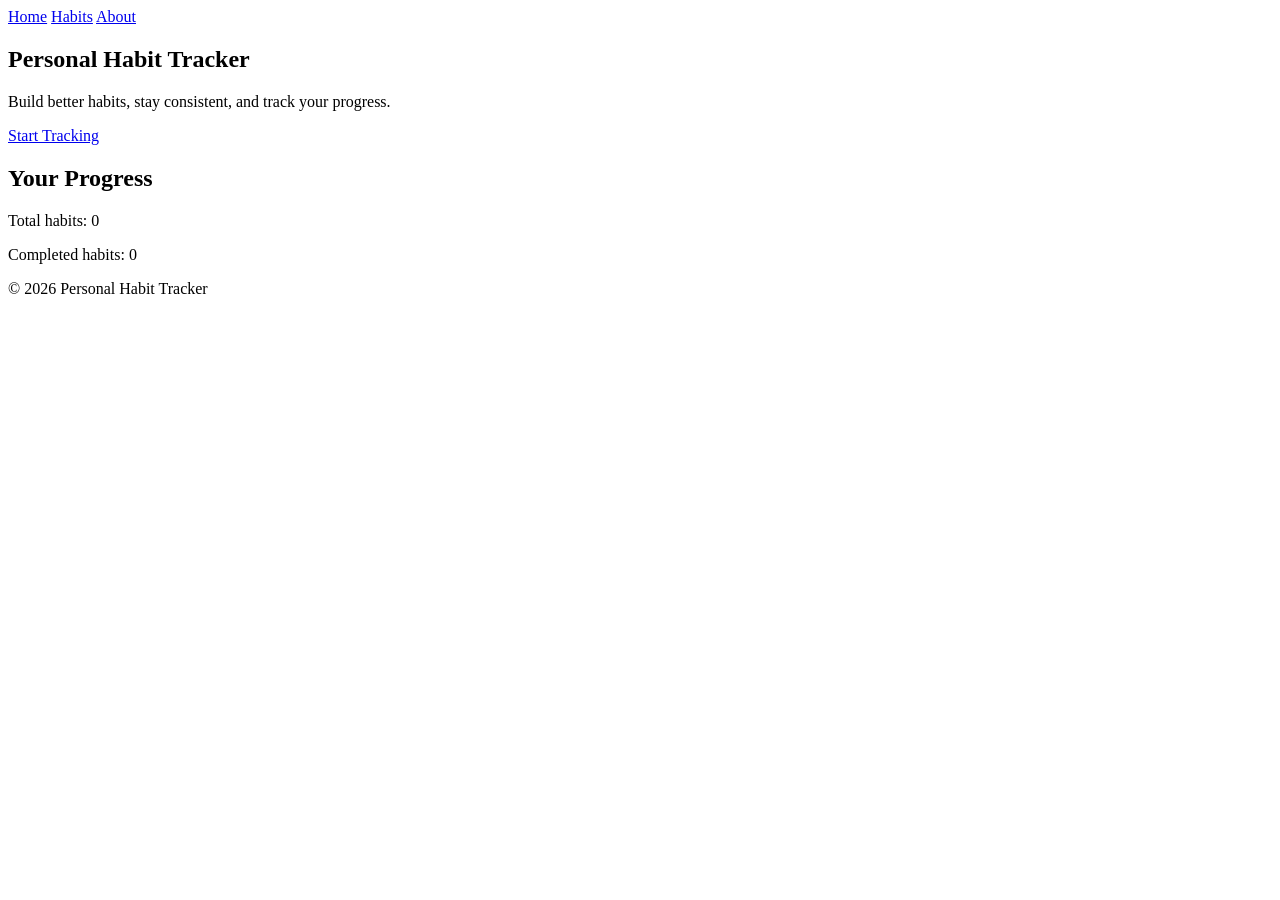
==== index.html @ e8b4de93 "Show habit progress on homepage" ====
<!DOCTYPE html>
<html lang="en">
<head>
    <meta charset="UTF-8">
    <meta name="viewport" content="width=device-width, initial-scale=1.0">
    <title>Personal Habit Tracker</title>
    <link rel="stylesheet" href="styles.css">
</head>
<body>
    <header>
    <nav>
        <a href="index.html">Home</a>
        <a href="habits.html">Habits</a>
        <a href="about.html">About</a>
    </nav>
    </header>

    <main>
        <section>
            <h1>Personal Habit Tracker</h1>
            <p>Build better habits, stay consistent, and track your progress.</p>
            <a href="habits.html">Start Tracking</a>
        </section>

        <section>
                <h2>Your Progress</h2>
                <p id="totalHabits">Total habits: 0</p>
                <p id="completedHabits">Completed habits: 0</p>
        </section>
        
    </main>

      <footer>
        <p>&copy; 2026 Personal Habit Tracker</p>
    </footer>

    </body>
    <script src="code.js"></script>
</body>
</html>
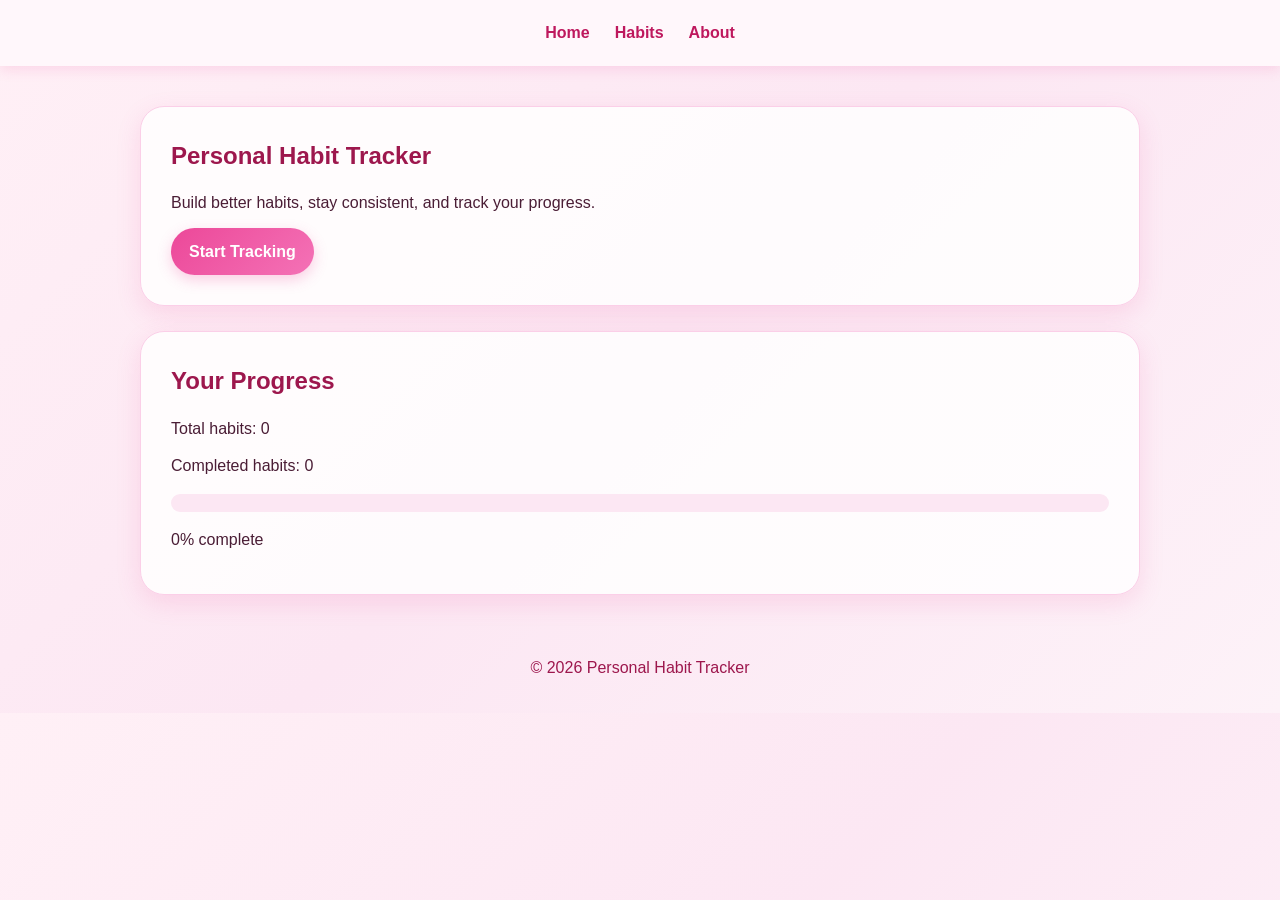
==== commit 77f73cbe: "Add homepage progress bar" ====
--- a/index.html
+++ b/index.html
@@ -26,8 +26,13 @@
                 <h2>Your Progress</h2>
                 <p id="totalHabits">Total habits: 0</p>
                 <p id="completedHabits">Completed habits: 0</p>
+                <div class="progress-container">
+                <div id="progressBar"></div>
+                </div>
+
+                <p id="progressText">0% complete</p>
         </section>
-        
+
     </main>
 
       <footer>
--- a/styles.css
+++ b/styles.css
@@ -0,0 +1,160 @@
+* {
+    margin: 0;
+    padding: 0;
+    box-sizing: border-box;
+}
+
+body {
+    font-family: Arial, sans-serif;
+    background: linear-gradient(135deg, #fff0f6, #fce7f3, #fdf2f8);
+    color: #4a1d35;
+    line-height: 1.6;
+}
+
+header {
+    background-color: #fff7fb;
+    padding: 20px;
+    box-shadow: 0 4px 12px rgba(236, 72, 153, 0.15);
+}
+
+nav {
+    display: flex;
+    justify-content: center;
+    gap: 25px;
+}
+
+nav a {
+    text-decoration: none;
+    color: #be185d;
+    font-weight: bold;
+}
+
+nav a:hover {
+    color: #db2777;
+}
+
+main {
+    width: 90%;
+    max-width: 1000px;
+    margin: 40px auto;
+}
+
+section {
+    background-color: rgba(255, 255, 255, 0.85);
+    padding: 30px;
+    margin-bottom: 25px;
+    border-radius: 24px;
+    box-shadow: 0 8px 25px rgba(236, 72, 153, 0.15);
+    border: 1px solid #fbcfe8;
+}
+
+h1, h2, h3 {
+    margin-bottom: 15px;
+    color: #9d174d;
+}
+
+p {
+    margin-bottom: 12px;
+}
+
+button,
+main a {
+    display: inline-block;
+    background: linear-gradient(135deg, #ec4899, #f472b6);
+    color: white;
+    padding: 11px 18px;
+    border: none;
+    border-radius: 999px;
+    text-decoration: none;
+    font-weight: bold;
+    box-shadow: 0 5px 14px rgba(236, 72, 153, 0.25);
+}
+
+button:hover,
+main a:hover {
+    background: linear-gradient(135deg, #db2777, #ec4899);
+}
+
+input,
+select {
+    width: 100%;
+    padding: 12px;
+    margin: 8px 0 18px;
+    border: 1px solid #f9a8d4;
+    border-radius: 12px;
+    background-color: #fff7fb;
+}
+
+label {
+    font-weight: bold;
+    color: #9d174d;
+}
+
+
+footer {
+    text-align: center;
+    padding: 20px;
+    color: #9d174d;
+}
+
+@media (max-width: 768px) {
+    nav {
+        flex-direction: column;
+        align-items: center;
+        gap: 12px;
+    }
+
+    main {
+        width: 95%;
+        margin: 25px auto;
+    }
+
+    section {
+        padding: 22px;
+    }
+
+    h1 {
+        font-size: 28px;
+    }
+
+    button,
+    main a {
+        width: 100%;
+        text-align: center;
+        margin-top: 8px;
+    }
+}
+
+#habitList div {
+    background-color: #fff7fb;
+    border: 1px solid #fbcfe8;
+    padding: 20px;
+    margin-top: 15px;
+    border-radius: 18px;
+    box-shadow: 0 5px 14px rgba(236, 72, 153, 0.12);
+}
+
+#habitList h3 {
+    color: #be185d;
+}
+
+#habitList button {
+    margin-right: 8px;
+    margin-top: 10px;
+}
+
+.progress-container {
+    width: 100%;
+    height: 18px;
+    background-color: #fce7f3;
+    border-radius: 999px;
+    overflow: hidden;
+    margin: 15px 0;
+}
+
+#progressBar {
+    height: 100%;
+    width: 0%;
+    background: linear-gradient(135deg, #ec4899, #f472b6);
+    border-radius: 999px;
+}
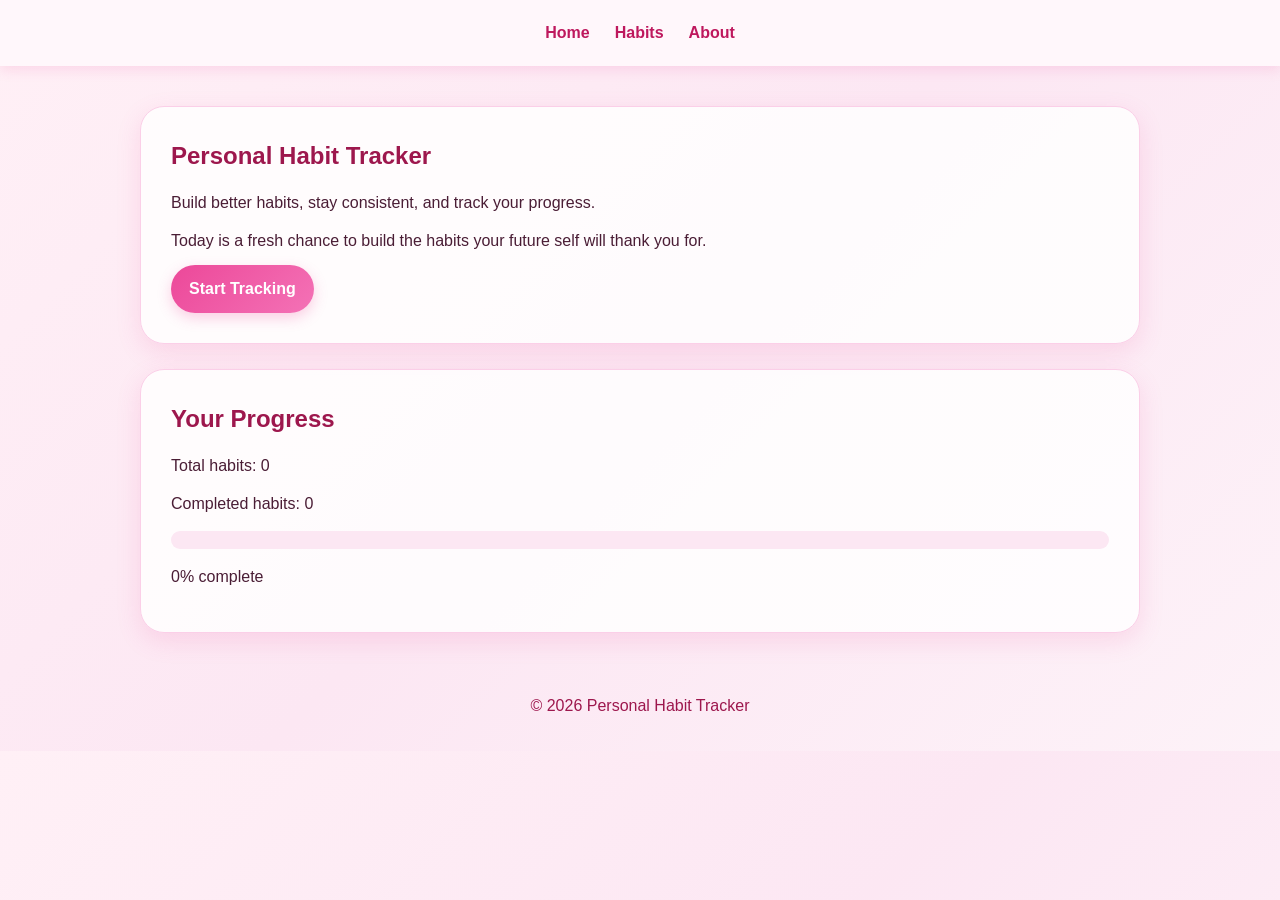
==== commit 2a7e15d6: "Add homepage welcome message" ====
--- a/index.html
+++ b/index.html
@@ -19,6 +19,7 @@
         <section>
             <h1>Personal Habit Tracker</h1>
             <p>Build better habits, stay consistent, and track your progress.</p>
+            <p id="welcomeMessage"></p>
             <a href="habits.html">Start Tracking</a>
         </section>
 
--- a/styles.css
+++ b/styles.css
@@ -157,4 +157,26 @@
     width: 0%;
     background: linear-gradient(135deg, #ec4899, #f472b6);
     border-radius: 999px;
+}
+
+.completed {
+    opacity: 0.7;
+    text-decoration: line-through;
+}
+
+
+.success-message {
+    color: #15803d;
+    background-color: #dcfce7;
+    padding: 10px;
+    border-radius: 10px;
+    margin-top: 10px;
+}
+
+.error-message {
+    color: #be123c;
+    background-color: #ffe4e6;
+    padding: 10px;
+    border-radius: 10px;
+    margin-top: 10px;
 }
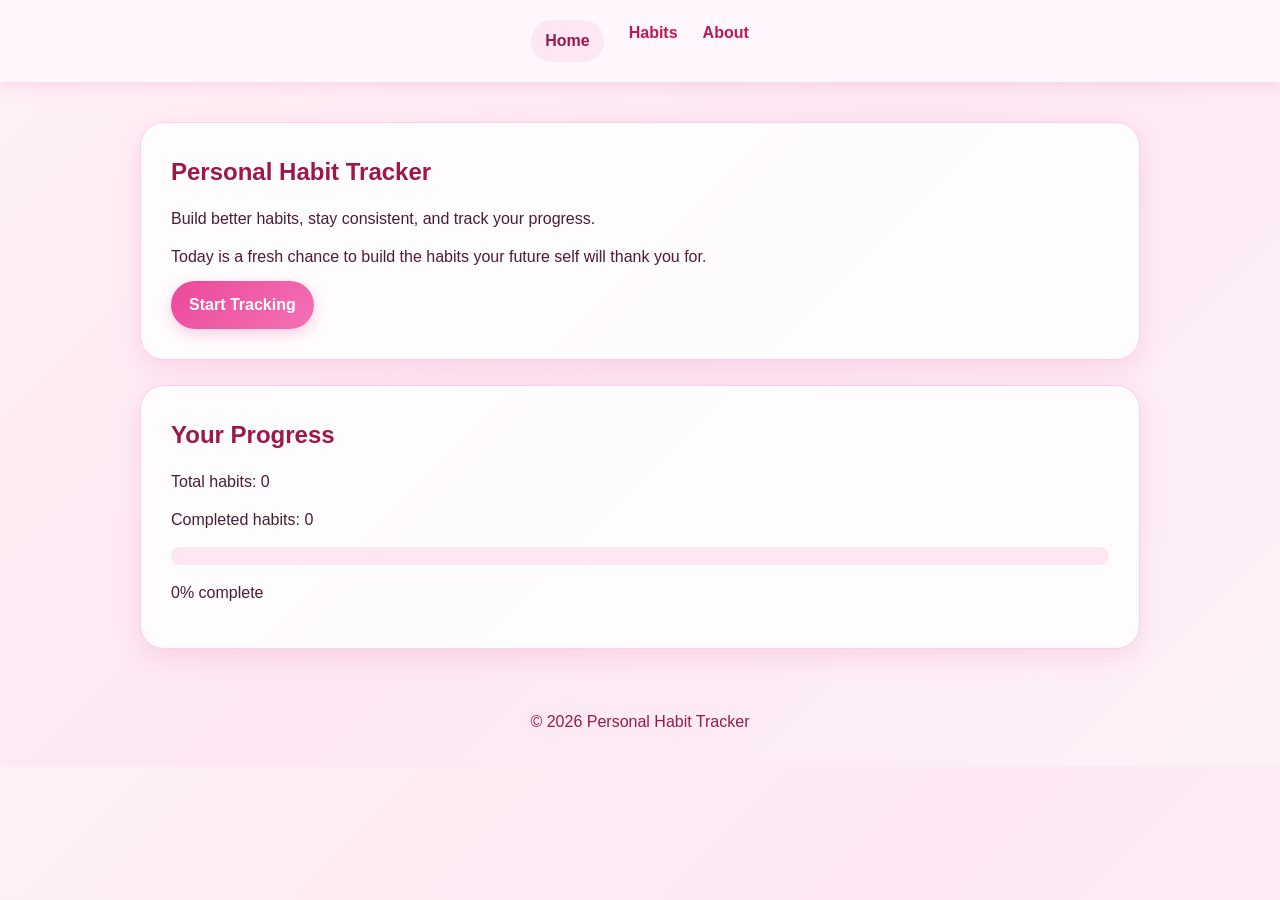
==== commit bd189f6a: "Add active navigation styling" ====
--- a/index.html
+++ b/index.html
@@ -9,7 +9,7 @@
 <body>
     <header>
     <nav>
-        <a href="index.html">Home</a>
+        <a href="index.html" class="active">Home</a>
         <a href="habits.html">Habits</a>
         <a href="about.html">About</a>
     </nav>
--- a/styles.css
+++ b/styles.css
@@ -179,4 +179,11 @@
     padding: 10px;
     border-radius: 10px;
     margin-top: 10px;
+}
+
+nav a.active {
+    background-color: #fce7f3;
+    color: #9d174d;
+    padding: 8px 14px;
+    border-radius: 999px;
 }
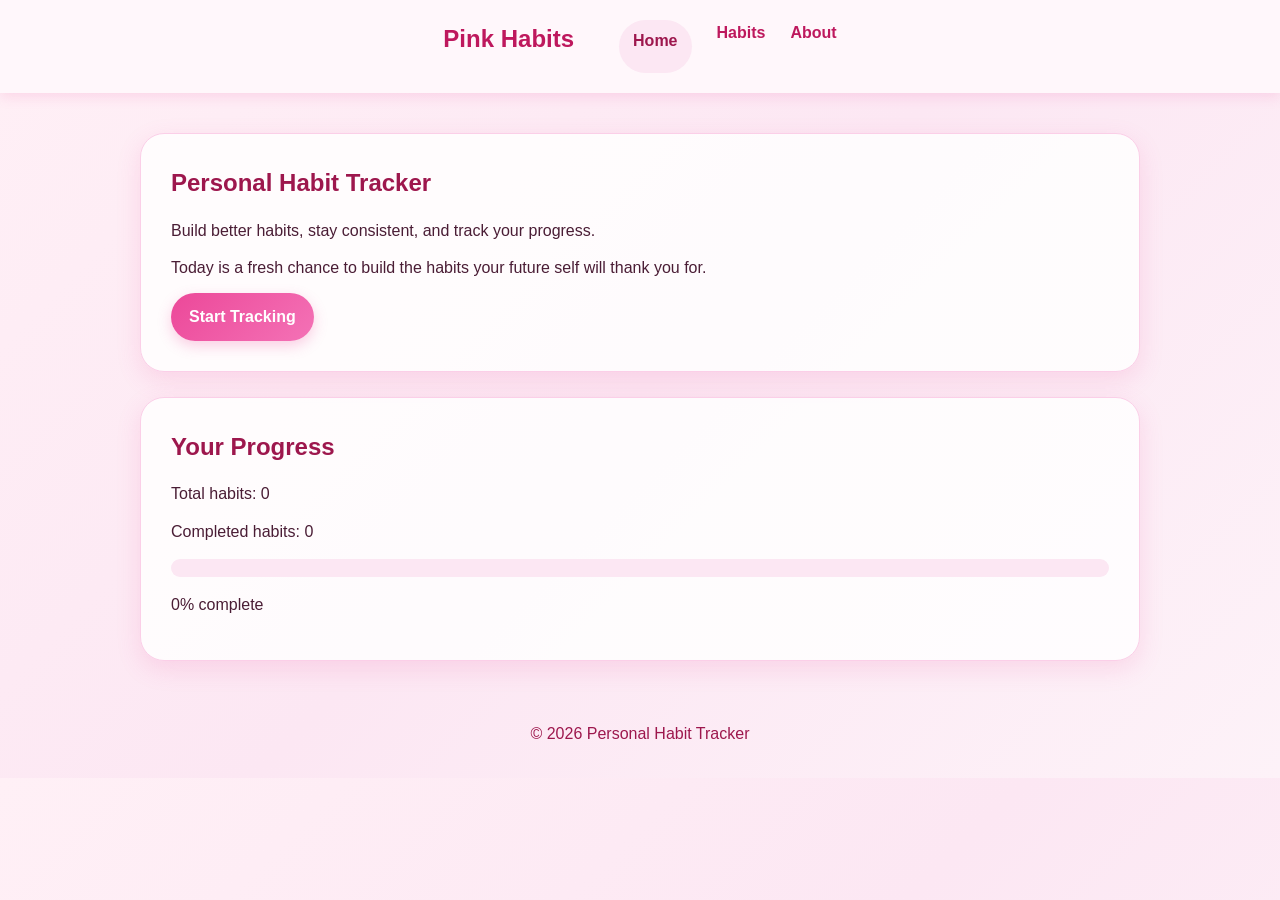
==== commit 7ff6b672: "Add branded logo to navigation" ====
--- a/index.html
+++ b/index.html
@@ -9,6 +9,7 @@
 <body>
     <header>
     <nav>
+        <h2 class="logo">Pink Habits</h2>
         <a href="index.html" class="active">Home</a>
         <a href="habits.html">Habits</a>
         <a href="about.html">About</a>
--- a/styles.css
+++ b/styles.css
@@ -125,7 +125,7 @@
     }
 }
 
-#habitList div {
+.habit-card {
     background-color: #fff7fb;
     border: 1px solid #fbcfe8;
     padding: 20px;
@@ -186,4 +186,31 @@
     color: #9d174d;
     padding: 8px 14px;
     border-radius: 999px;
+}
+
+.badge {
+    display: inline-block;
+    background-color: #fce7f3;
+    color: #9d174d;
+    padding: 6px 12px;
+    border-radius: 999px;
+    font-size: 14px;
+    font-weight: bold;
+}
+
+.priority-badge {
+    display: inline-block;
+    background-color: #fdf2f8;
+    color: #be185d;
+    border: 1px solid #f9a8d4;
+    padding: 5px 10px;
+    border-radius: 999px;
+    font-size: 13px;
+    font-weight: bold;
+}
+
+.logo {
+    color: #be185d;
+    font-size: 24px;
+    margin-right: 20px;
 }
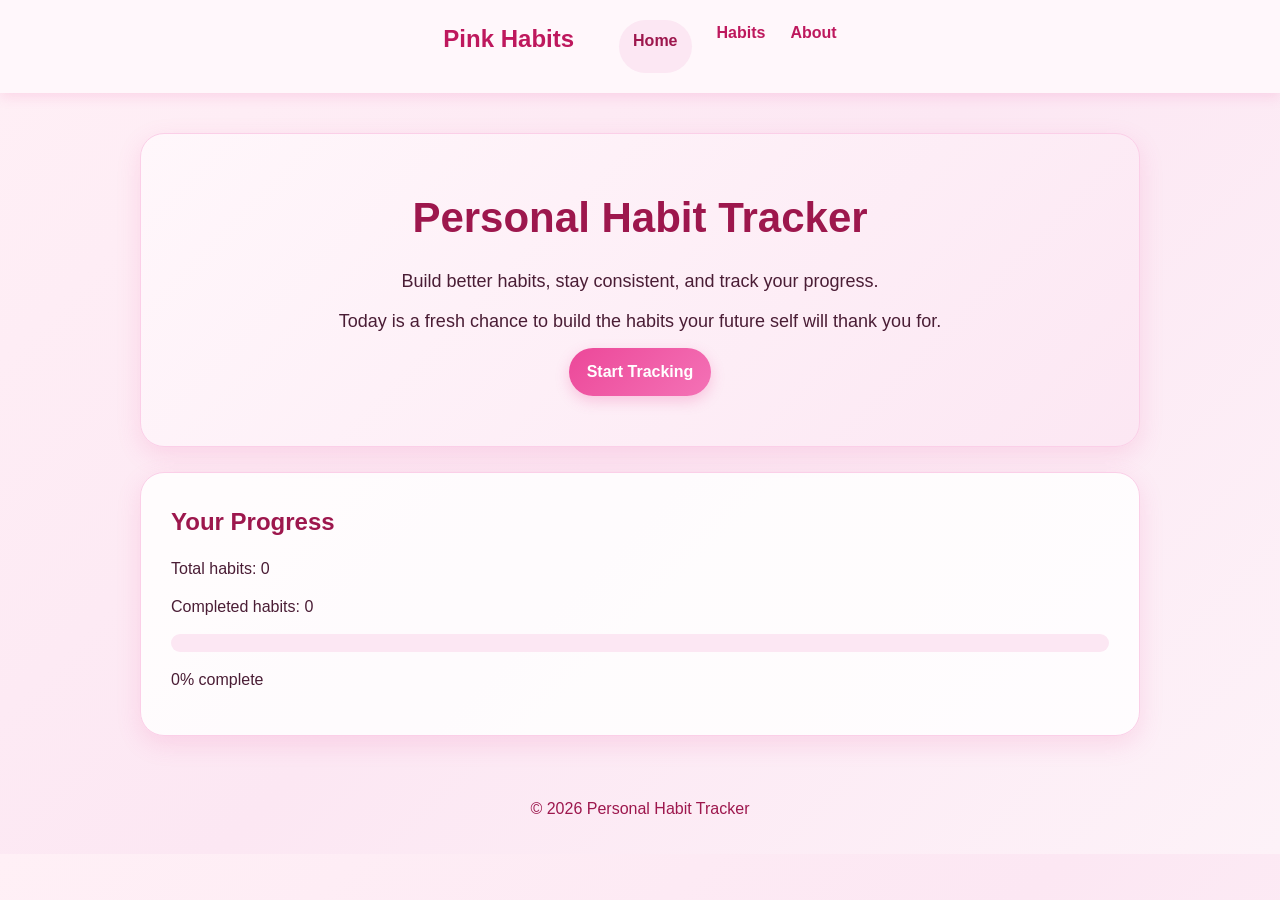
==== commit 292d3916: "Style homepage hero section" ====
--- a/index.html
+++ b/index.html
@@ -17,7 +17,7 @@
     </header>
 
     <main>
-        <section>
+        <section class="hero">
             <h1>Personal Habit Tracker</h1>
             <p>Build better habits, stay consistent, and track your progress.</p>
             <p id="welcomeMessage"></p>
--- a/styles.css
+++ b/styles.css
@@ -213,4 +213,19 @@
     color: #be185d;
     font-size: 24px;
     margin-right: 20px;
+}
+
+
+.hero {
+    text-align: center;
+    padding: 50px 30px;
+    background: linear-gradient(135deg, #fff7fb, #fce7f3);
+}
+
+.hero h1 {
+    font-size: 42px;
+}
+
+.hero p {
+    font-size: 18px;
 }
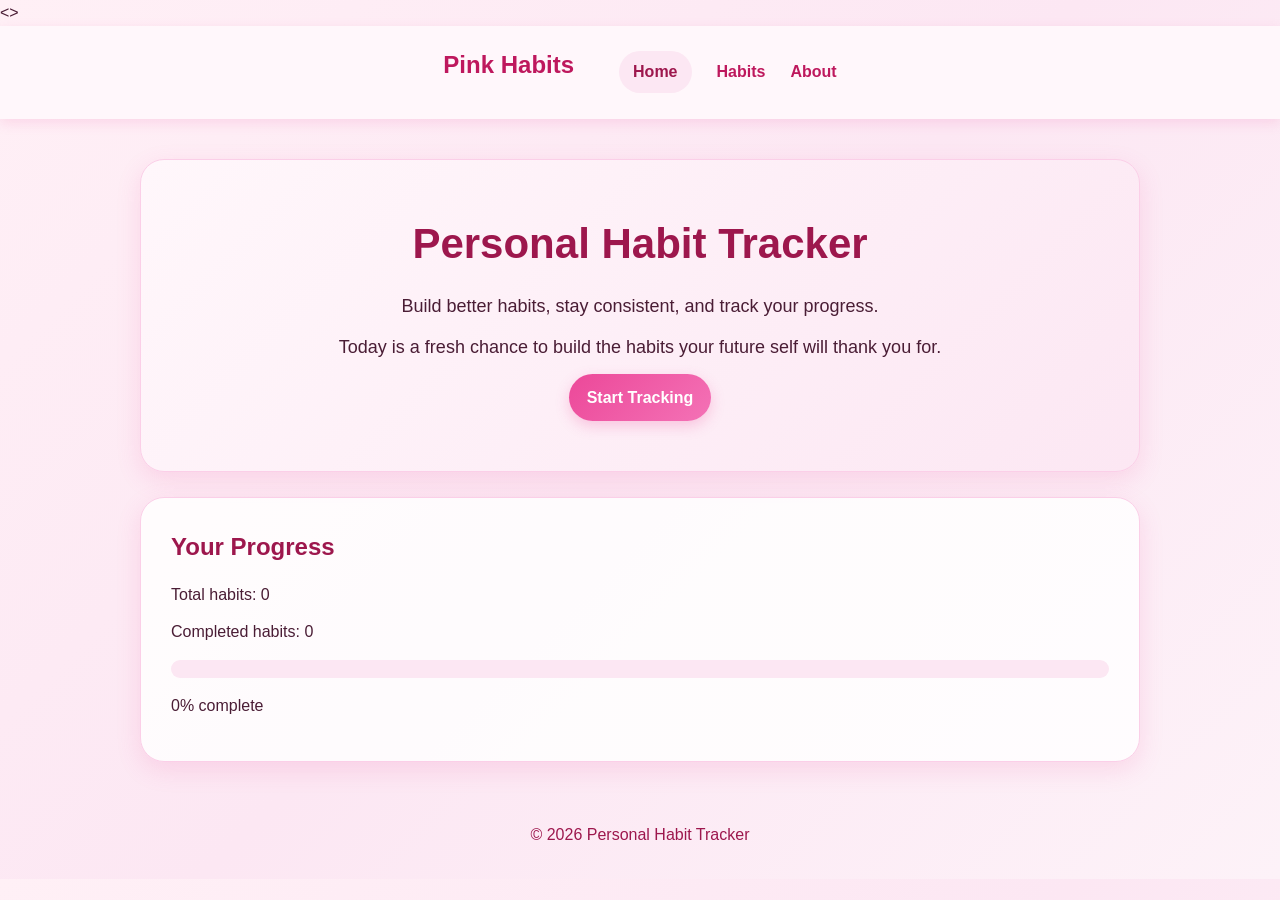
==== commit cb51d339: "Finalize habit tracker JavaScript functionality" ====
--- a/index.html
+++ b/index.html
@@ -6,7 +6,7 @@
     <title>Personal Habit Tracker</title>
     <link rel="stylesheet" href="styles.css">
 </head>
-<body>
+<>
     <header>
     <nav>
         <h2 class="logo">Pink Habits</h2>
@@ -41,7 +41,6 @@
         <p>&copy; 2026 Personal Habit Tracker</p>
     </footer>
 
-    </body>
     <script src="code.js"></script>
 </body>
 </html>
--- a/styles.css
+++ b/styles.css
@@ -20,7 +20,9 @@
 nav {
     display: flex;
     justify-content: center;
+    align-items: center;
     gap: 25px;
+    flex-wrap: wrap;
 }
 
 nav a {
@@ -161,6 +163,10 @@
 
 .completed {
     opacity: 0.7;
+}
+
+.completed h3,
+.completed p {
     text-decoration: line-through;
 }
 
@@ -228,4 +234,29 @@
 
 .hero p {
     font-size: 18px;
+}
+
+section,
+.habit-card {
+    transition: transform 0.2s ease, box-shadow 0.2s ease;
+}
+
+section:hover,
+.habit-card:hover {
+    transform: translateY(-3px);
+    box-shadow: 0 10px 28px rgba(236, 72, 153, 0.18);
+}
+
+form {
+    display: grid;
+    gap: 8px;
+}
+
+form button {
+    margin-top: 10px;
+}
+
+#clearHabitsBtn {
+    margin-top: 20px;
+    background: linear-gradient(135deg, #be123c, #fb7185);
 }
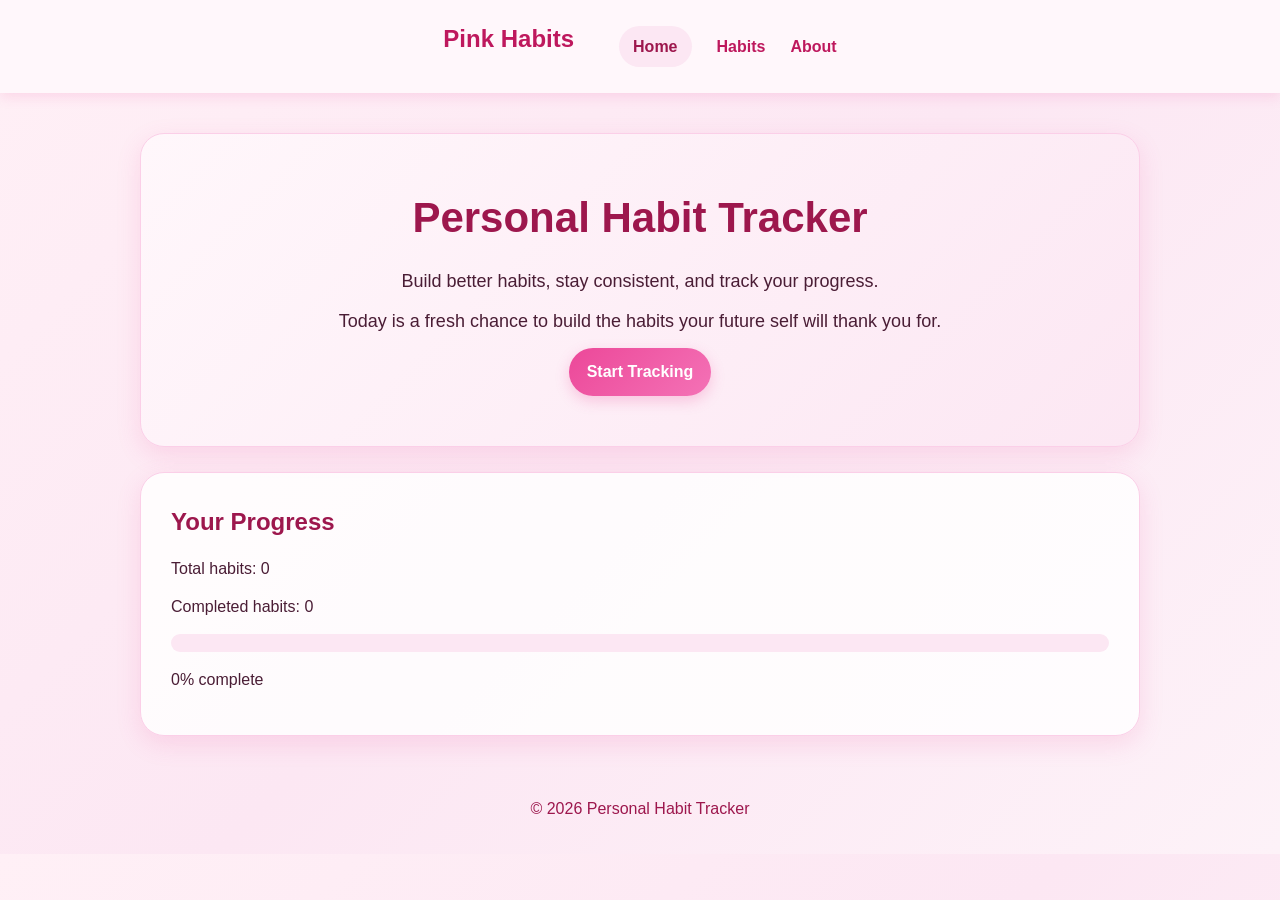
==== commit 134e4cad: "Add body tag in index.html" ====
--- a/index.html
+++ b/index.html
@@ -6,7 +6,7 @@
     <title>Personal Habit Tracker</title>
     <link rel="stylesheet" href="styles.css">
 </head>
-<>
+<body>
     <header>
     <nav>
         <h2 class="logo">Pink Habits</h2>
